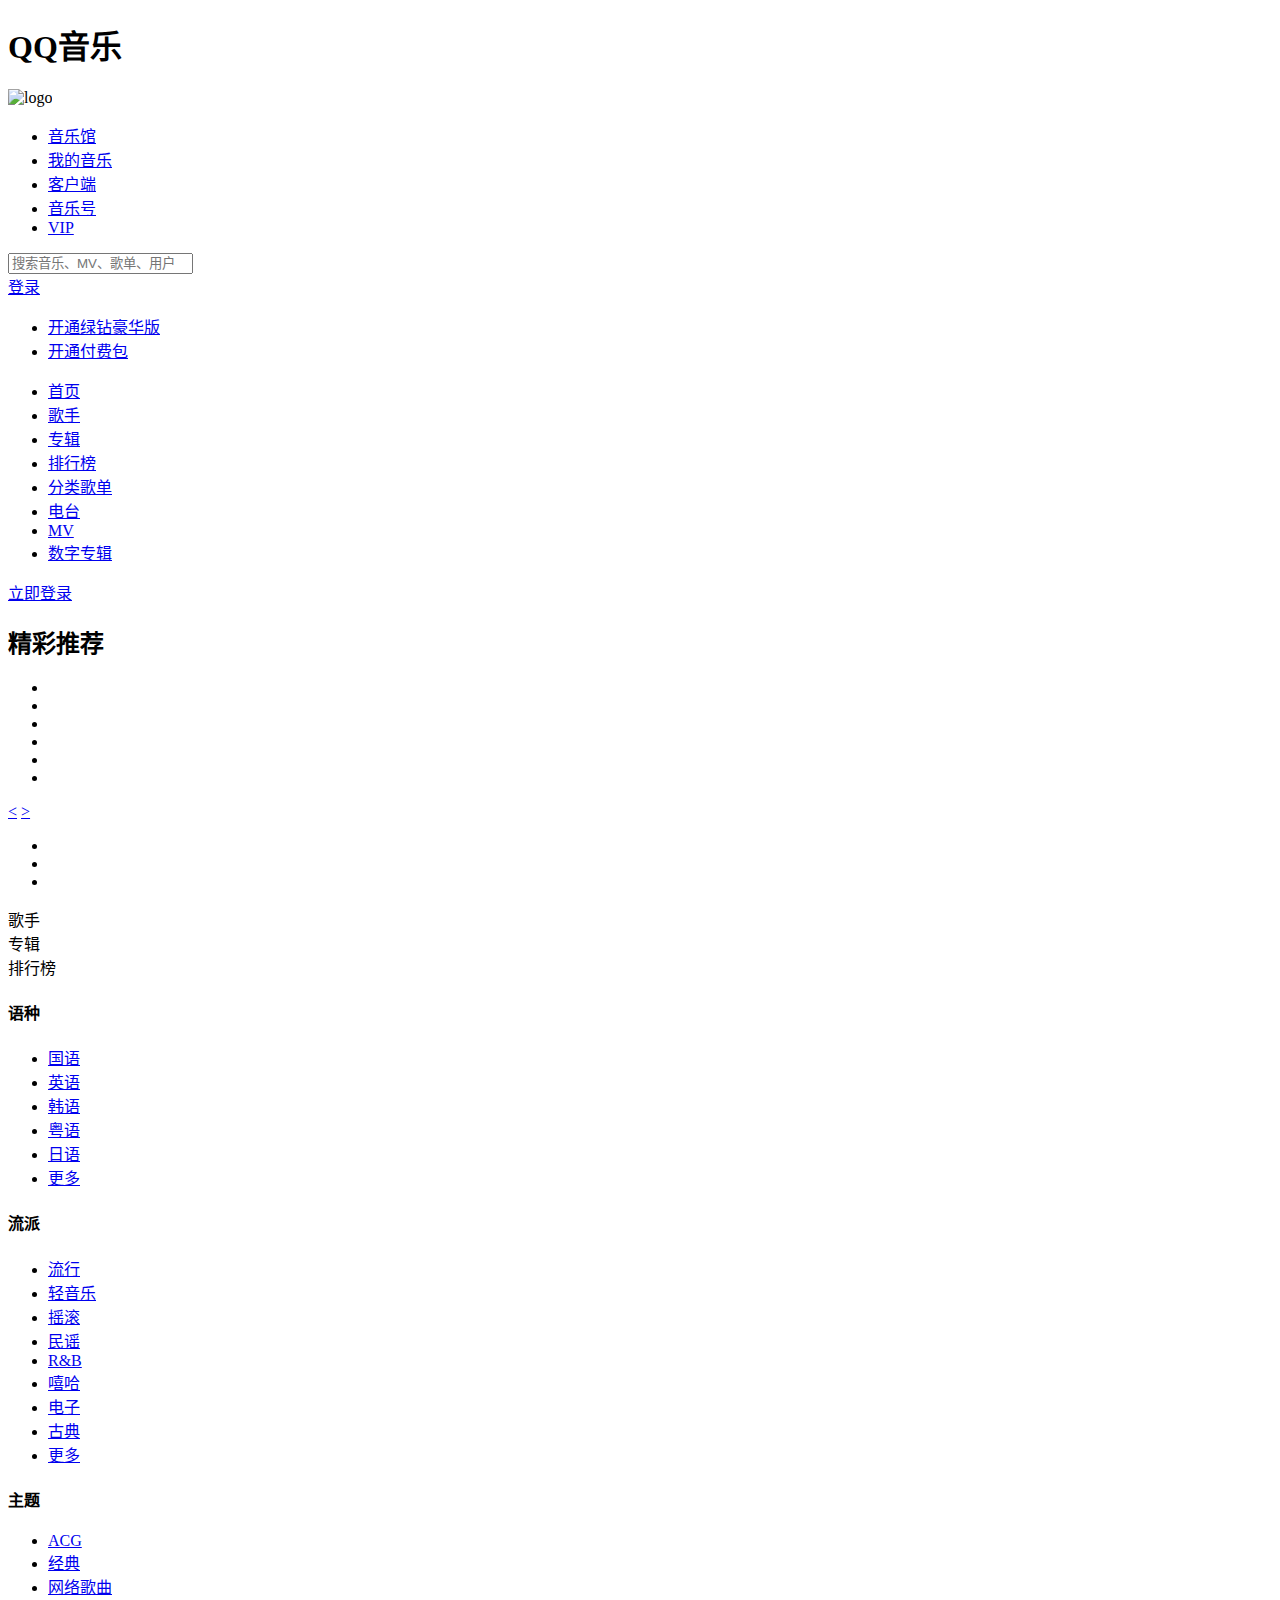
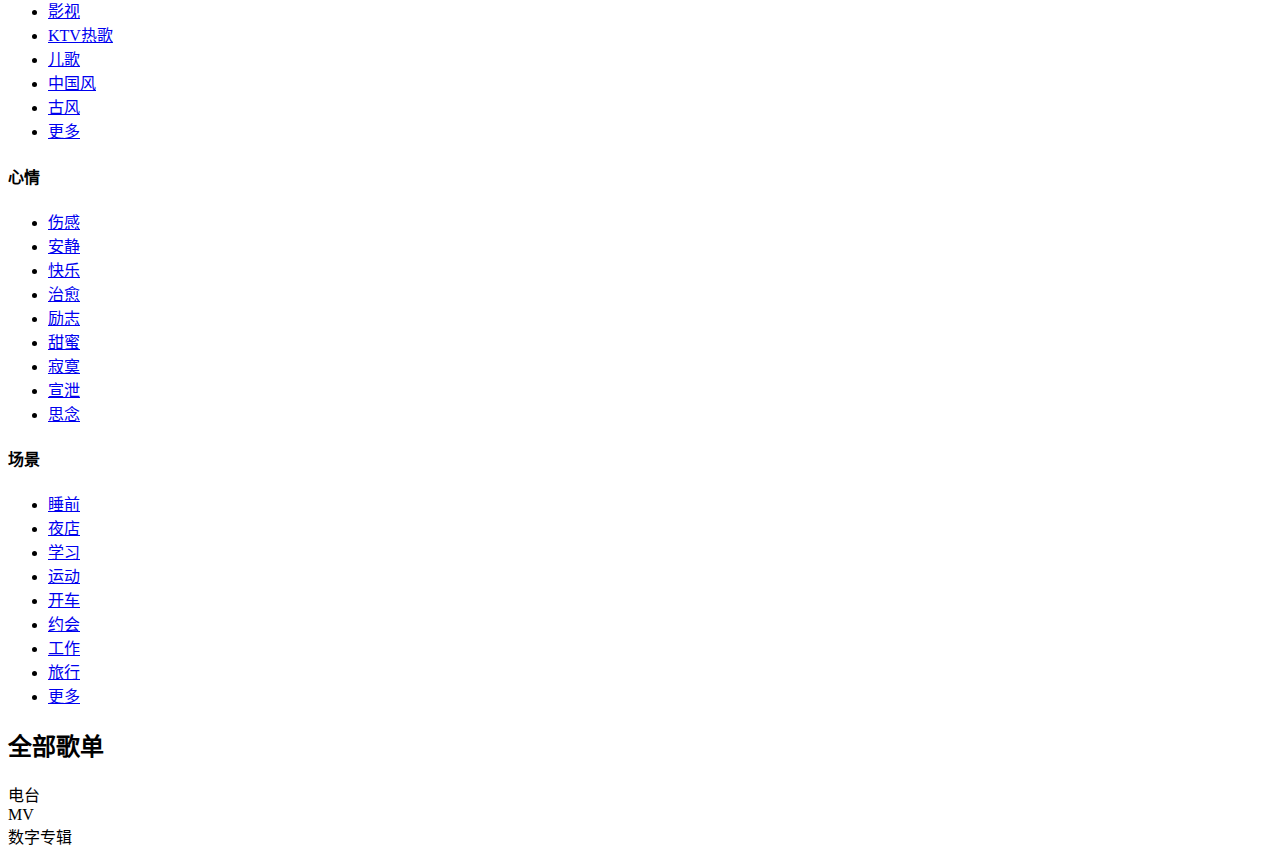
==== index.html @ ee60985c "Create index.html" ====
<!DOCTYPE html>
<html lang="zh-CN">

<head>
  <meta charset="UTF-8">
  <meta name="viewport" content="width=device-width, initial-scale=1.0">
  <meta http-equiv="X-UA-Compatible" content="ie=edge">
  <link rel="stylesheet" href="css/app.css">
  <script src="scripts/jquery-3.3.1/jquery-3.3.1.js"></script>
  <title>QQ音乐</title>
</head>

<body>
  <header id="header">
    <div id="topbar">
      <h1>QQ音乐</h1>
      <img id="logo" src="images/logo@2x.png" alt="logo">
      <ul id="navigation">
        <li id="home" class="navActive">
          <a href="#">音乐馆</a>
        </li>
        <li id="login" class="">
          <a href="#">我的音乐</a>
        </li>
        <li class="">
          <a href="https://y.qq.com/download/index.html" target="_blank"> 客户端</a>
        </li>
        <li class="">
          <a href="https://y.qq.com/vip/daren_recruit/apply.html" target="_blank">音乐号</a>
        </li>
        <li class="">
          <a href="https://y.qq.com/portal/vipportal/index.html" target="_blank">VIP</a>
        </li>
      </ul>
      <div id="search">
        <input type="text" placeholder="搜索音乐、MV、歌单、用户">
        <div id="search-icon">
          <span class="iconfont icon"></span>
        </div>
      </div>
      <div id="login">
        <a href="#">登录</a>
      </div>
      <ul id="pay">
        <li>
          <a href="#">开通绿钻豪华版</a>
        </li>
        <li>
          <a href="#">开通付费包</a>
        </li>
      </ul>
    </div>
    <div class="subnav">
      <ul id="sub-navigation">
        <li class="nav-item" data-role="tab" data-view=".home-view">
          <a class="subActive" href="#">首页</a>
        </li>
        <li class="nav-item" data-role="tab" data-view=".singer-view">
          <a href="#">歌手</a>
        </li>
        <li class="nav-item" data-role="tab" data-view=".album-view">
          <a href="#">专辑</a>
        </li>
        <li class="nav-item" data-role="tab" data-view=".rank-view">
          <a href="#">排行榜</a>
        </li>
        <li class="nav-item" data-role="tab" data-view=".songsList-view">
          <a href="#">分类歌单</a>
        </li>
        <li class="nav-item" data-role="tab" data-view=".radio-view">
          <a href="#">电台</a>
        </li>
        <li class="nav-item" data-role="tab" data-view=".mv-view">
          <a href="#">MV</a>
        </li>
        <li class="nav-item" data-role="tab" data-view=".digitalAlbum-view">
          <a href="#">数字专辑</a>
        </li>
      </ul>
    </div>
  </header>
  <!-- 登录我的音乐页面 -->
  <div class="unlogin hide">
    <div id="title"></div>
    <div id="summery"></div>
    <div id="loginBtn">
      <a href="#" target="_blank">立即登录</a>
    </div>
  </div>
  <div class="tab-contents">
    <!-- 轮播组件_精彩推荐 二图 -->
    <div class="navtab-ct home-view">
      <div id="slider" class="panel-first">
        <h2>精彩推荐</h2>
        <div id="slider-wrap">
          <ul class="slider-list">
            <li class="slider-items">
              <a href="#" target="_blank">
                <img src="images/panel1_carousel_pic0.png" alt="">
              </a>
            </li>
            <li class="slider-items">
              <a href="#" target="_blank">
                <img src="images/panel1_carousel_pic1.png" alt="">
              </a>
            </li>
            <li class="slider-items">
              <a href="#" target="_blank">
                <img src="images/panel1_carousel_pic2.png" alt="">
              </a>
            </li>
            <li class="slider-items">
              <a href="#" target="_blank">
                <img src="images/panel1_carousel_pic3.png" alt="">
              </a>
            </li>
            <li class="slider-items">
              <a href="#" target="_blank">
                <img src="images/panel1_carousel_pic4.png" alt="">
              </a>
            </li>
            <li class="slider-items">
              <a href="#" target="_blank">
                <img src="images/panel1_carousel_pic5.png" alt="">
              </a>
            </li>
          </ul>
        </div>
        <!--翻页按钮 -->
        <a class="pre button" href="#">&lt;</a>
        <a class="next button" href="#">&gt;</a>
        <ul id="bullet">
          <li class="active"></li>
          <li></li>
          <li></li>
        </ul>
      </div>
    </div>
    <div class="navtab-ct singer-view hide">
      歌手
    </div>
    <div class="navtab-ct album-view hide">
      专辑
    </div>
    <div class="navtab-ct rank-view hide">
        排行榜
    </div>
    <!-- 懒加载组件_分类歌单-->
    <div class="navtab-ct songsList-view hide">
        <div id="menu">
          <div class="type">
            <h4>语种</h4>
            <ul class="type-list">
              <li><a href="#">国语</a></li>
              <li><a href="#">英语</a></li>
              <li><a href="#">韩语</a></li>
              <li><a href="#">粤语</a></li>
              <li><a href="#">日语</a></li>
              <li><a href="#">更多<span></span></a></li>
            </ul>
          </div>
          <div class="type">
            <h4>流派</h4>
            <ul class="type-list">
              <li><a href="#">流行</a></li>
              <li><a href="#">轻音乐</a></li>
              <li><a href="#">摇滚</a></li>
              <li><a href="#">民谣</a></li>
              <li><a href="#">R&amp;B</a></li>
              <li><a href="#">嘻哈</a></li>
              <li><a href="#">电子</a></li>
              <li><a href="#">古典</a></li>
              <li><a href="#">更多<span></span></a></li>
            </ul>
          </div>
          <div class="type">
            <h4>主题</h4>
            <ul class="type-list">
              <li><a href="#">ACG</a></li>
              <li><a href="#">经典</a></li>
              <li><a href="#">网络歌曲</a></li>
              <li><a href="#">影视</a></li>
              <li><a href="#">KTV热歌</a></li>
              <li><a href="#">儿歌</a></li>
              <li><a href="#">中国风</a></li>
              <li><a href="#">古风</a></li>
              <li><a href="#">更多<span></span></a></li>
            </ul>
          </div>
          <div class="type">
            <h4>心情</h4>
            <ul class="type-list">
              <li><a href="#">伤感</a></li>
              <li><a href="#">安静</a></li>
              <li><a href="#">快乐</a></li>
              <li><a href="#">治愈</a></li>
              <li><a href="#">励志</a></li>
              <li><a href="#">甜蜜</a></li>
              <li><a href="#">寂寞</a></li>
              <li><a href="#">宣泄</a></li>
              <li><a href="#">思念</a></li>
            </ul>
          </div>
          <div class="type">
            <h4>场景</h4>
            <ul class="type-list">
              <li><a href="#">睡前</a></li>
              <li><a href="#">夜店</a></li>
              <li><a href="#">学习</a></li>
              <li><a href="#">运动</a></li>
              <li><a href="#">开车</a></li>
              <li><a href="#">约会</a></li>
              <li><a href="#">工作</a></li>
              <li><a href="#">旅行</a></li>
              <li><a href="#">更多<span></span></a></li>
            </ul>
          </div>
        </div>
        <div class="songlist">
          <h2>全部歌单</h2>
          <div class="lazyload-wrap">
            <ul class="lazyload-list">
              <!-- 
                <li>
                <a class="cover" href="https://y.qq.com/n/yqq/playsquare/3834933826.html#stat=y_new.playlist.dissname" target="_blank">
                  <img src="../images/lazyload/image0.jpg" alt="">
                  <div class="cover-img"></div>
                </a>
                <div class="singer-info">
                  <a href="https://y.qq.com/n/yqq/playsquare/3834933826.html#stat=y_new.playlist.dissname" target="_blank">Big Room：自驾游听的提神电音</a>
                  <a class="singer-name" href="#">杰少</a>
                  <p>播放量： 102万</p>
                </div>
              </li>
              -->
            </ul>
            <div id="isload"></div>
          </div>
        </div>
    </div>
    <div class="navtab-ct radio-view hide">
        电台
    </div>
    <div class="navtab-ct mv-view hide">
        MV
    </div>
    <div class="navtab-ct digitalAlbum-view hide">
        数字专辑
    </div>
  </div>
 

  <script src="scripts/subnav_Tab.js"></script>
  <script src="scripts/slider_jquery.js"></script>
  <script src="scripts/topbar_Tab.js"></script>
  <script src="scripts/lazyload_jquery.js"></script>
  <!-- 老师的方法
  <div class="qq-slider" id="slider">  
    <div class="qq-slider-wrap">
      <div class="qq-slider-item">
        <a href="#" target="_blank"><img src="images/panel1_carousel_pic0.png" alt=""></a>
      </div>
      <div class="qq-slider-item">
        <a href="#" target="_blank"><img src="images/panel1_carousel_pic1.png" alt=""></a>
      </div>
      <div class="qq-slider-item">
        <a href="#" target="_blank"><img src="images/panel1_carousel_pic2.png" alt=""></a>
      </div>
      <div class="qq-slider-item">
        <a href="#" target="_blank"><img src="images/panel1_carousel_pic3.png" alt=""></a>
      </div>
      <div class="qq-slider-item">
        <a href="#" target="_blank"><img src="images/panel1_carousel_pic4.png" alt=""></a>
      </div> 
    </div>   
  </div>
  <script src="scripts/sliderByTom.js"></script>
  <script src="scripts/app.js"></script>
-->
</body>

</html>
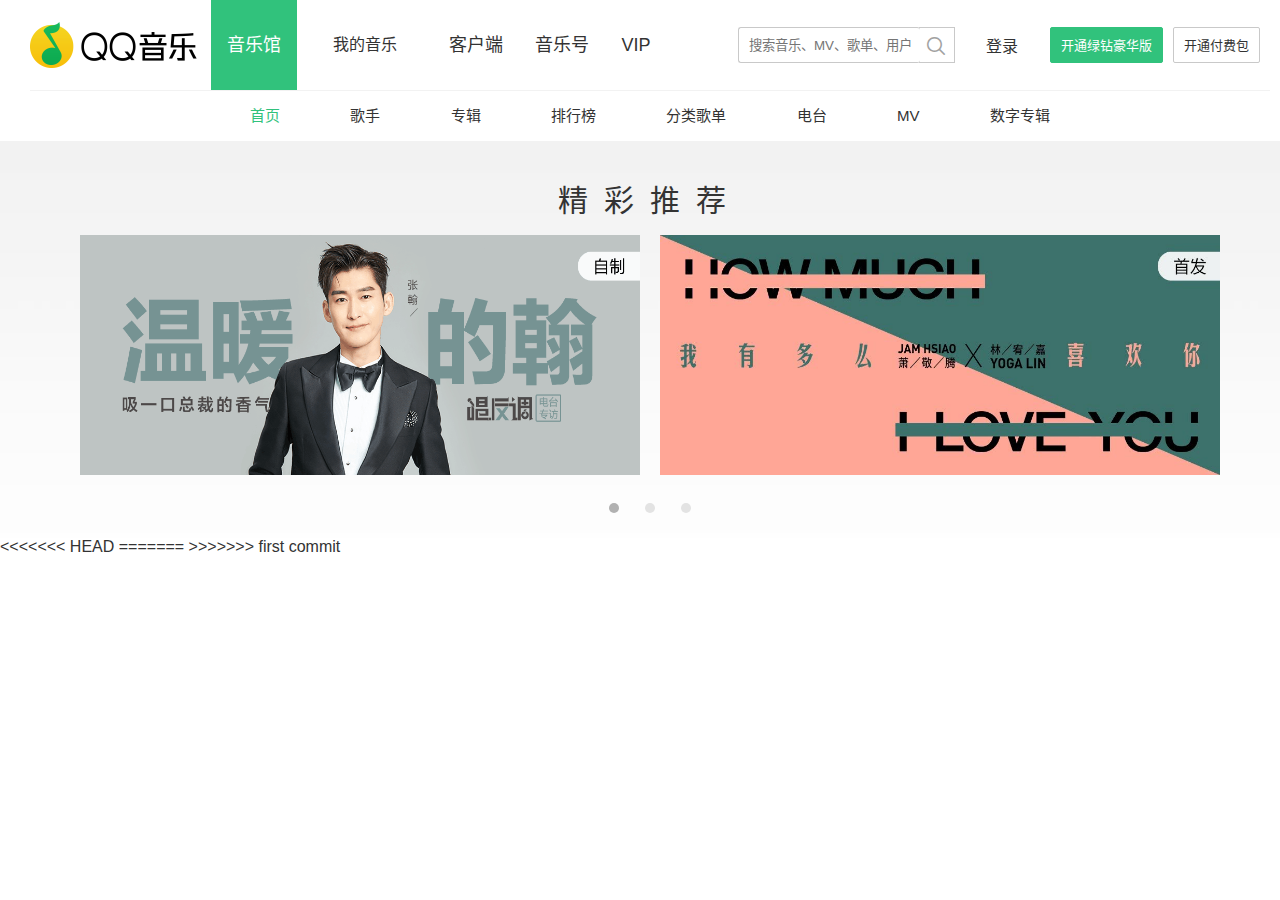
==== commit 7efd00e0: "addfile" ====
--- a/index.html
+++ b/index.html
@@ -279,4 +279,8 @@
 -->
 </body>
 
+<<<<<<< HEAD
 </html>
+=======
+</html>
+>>>>>>> first commit
--- a/css/app.css
+++ b/css/app.css
@@ -0,0 +1,337 @@
+@charset "UTF-8";
+/*重置样式*/
+* {
+  box-sizing: border-box;
+  margin: 0;
+  padding: 0; }
+
+body {
+  margin: 0 auto; }
+
+ul, li {
+  list-style: none; }
+
+a {
+  text-decoration: none;
+  color: #333; }
+
+a:hover {
+  color: #31c27c;
+  cursor: pointer; }
+
+#header {
+  padding: 0 30px; }
+  #header #topbar {
+    display: flex;
+    align-items: center;
+    justify-content: space-between;
+    border-bottom: 1px solid #f2f2f2;
+    background: #fff; }
+    #header #topbar h1 {
+      display: none; }
+    #header #topbar #logo {
+      height: 46px;
+      width: 170px;
+      cursor: pointer; }
+    #header #topbar #navigation {
+      display: flex;
+      flex-wrap: wrap;
+      align-items: center;
+      justify-content: space-between;
+      line-height: 90px;
+      font-size: 18px; }
+      #header #topbar #navigation li {
+        padding: 0 16px; }
+      #header #topbar #navigation .navActive {
+        background: #31c27c; }
+        #header #topbar #navigation .navActive a {
+          color: #fff; }
+    #header #topbar #search {
+      display: flex;
+      justify-content: space-between;
+      margin-left: 60px;
+      font-size: 0; }
+      #header #topbar #search input {
+        width: 182px;
+        height: 36px;
+        margin-right: -1px;
+        padding-left: 10px;
+        border: 1px solid #c9c9c9;
+        border-right: none;
+        border-radius: 3px;
+        outline: none; }
+      #header #topbar #search #search-icon {
+        display: inline-block;
+        width: 36px;
+        height: 36px;
+        line-height: 36px;
+        text-align: center;
+        border: 1px solid #c9c9c9;
+        border-left: none; }
+      #header #topbar #search .icon:before {
+        content: "\e6e4";
+        text-align: center; }
+      #header #topbar #search .icon:hover {
+        color: #31c27c;
+        cursor: pointer; }
+    #header #topbar #login {
+      margin: 0 20px;
+      font-size: 16px; }
+    #header #topbar #pay {
+      font-size: 13px; }
+      #header #topbar #pay li {
+        float: left;
+        padding: 0 10px;
+        margin-right: 10px;
+        height: 36px;
+        line-height: 36px;
+        border-radius: 2px; }
+      #header #topbar #pay li:first-child {
+        border: 1px solid #31c27c;
+        background: #31c27c; }
+      #header #topbar #pay li:first-child a {
+        color: #fff; }
+      #header #topbar #pay li:first-child:hover {
+        background: #2caf6f;
+        border-color: #2caf6f;
+        color: #fff; }
+      #header #topbar #pay li:last-child {
+        border: 1px solid #c9c9c9; }
+      #header #topbar #pay li:last-child:hover {
+        background-color: #ededed;
+        color: #333; }
+  #header #sub-navigation {
+    display: flex;
+    justify-content: space-between;
+    padding: 0 220px;
+    height: 50px;
+    line-height: 50px;
+    font-size: 15px; }
+    #header #sub-navigation .subActive {
+      color: #31c27c; }
+
+.panel-first {
+  width: 100%;
+  padding: 30px 0 20px 0;
+  background: url(../images/panel_background_img.jpg) 50% 0 repeat-x;
+  font-size: 20px;
+  text-align: center;
+  position: relative; }
+  .panel-first h2 {
+    margin: 5px 0;
+    letter-spacing: 16px;
+    cursor: default;
+    font-weight: normal; }
+  .panel-first #slider-wrap {
+    position: relative;
+    overflow: hidden;
+    width: 1160px;
+    /*图片height=240px+ margin-top + margin-bottom*/
+    height: 260px;
+    margin: 0 auto; }
+    .panel-first #slider-wrap .slider-list {
+      position: absolute;
+      /*width: 3480px; js实现*/
+      /*left: -1160px;*/ }
+      .panel-first #slider-wrap .slider-list img {
+        width: 560px;
+        height: 240px;
+        margin: 10px;
+        float: left; }
+  .panel-first .button {
+    position: absolute;
+    width: 90px;
+    height: 120px;
+    line-height: 100px;
+    top: 50%;
+    margin-top: -45px;
+    background: #f3f3f3;
+    font-size: 60px;
+    color: #fff;
+    opacity: 0; }
+  .panel-first .pre {
+    left: 0px; }
+  .panel-first .next {
+    right: 0px; }
+  .panel-first .button:hover {
+    background: #fff; }
+  .panel-first #bullet {
+    width: 100%;
+    margin: 0 auto;
+    padding-top: 10px; }
+    .panel-first #bullet li {
+      display: inline-block;
+      width: 10px;
+      height: 10px;
+      margin: 0 10px;
+      border-radius: 50%;
+      background: #e3e3e3;
+      cursor: pointer; }
+    .panel-first #bullet li:hover {
+      background: #b1b1b1; }
+    .panel-first #bullet .active {
+      background: #b1b1b1; }
+
+.panel-first:hover .button {
+  opacity: 0.6; }
+
+/* flex布局
+.qq-slider{
+    width: 100%;
+    overflow: hidden;
+    .qq-slider-wrap{
+        //width: 500%; js实现
+        display: flex;
+    }
+    .qq-slider-item{
+        flex-basis: 100%;
+        > a{
+            display: block;
+            img{
+                width: 100%;
+                display: block;
+            }
+        }
+    }
+} */
+.unlogin {
+  height: 622px;
+  margin-top: -1px;
+  background: url(../images/unlogin_bg_image.jpg) 50% no-repeat;
+  background-size: cover;
+  overflow: hidden; }
+  .unlogin #title {
+    width: 735px;
+    height: 64px;
+    margin: 0 auto;
+    margin-top: 210px;
+    background: url(../images/unlogin_title.png);
+    background-position: 0 0; }
+  .unlogin #summery {
+    width: 350px;
+    height: 32px;
+    margin: 30px auto;
+    background: url(../images/unlogin_title.png);
+    background-position: 0px 32px; }
+  .unlogin #loginBtn {
+    margin: 0 auto;
+    width: 128px;
+    height: 48px;
+    line-height: 48px;
+    border-radius: 2px;
+    text-align: center;
+    background: #31c27c;
+    font-size: 20px; }
+    .unlogin #loginBtn a {
+      color: #fff; }
+    .unlogin #loginBtn:hover {
+      background: #2caf6f; }
+
+.hide {
+  display: none; }
+
+.songsList-view {
+  width: 100%;
+  background: url(../images/panel_background_img.jpg) 50% 0 repeat-x;
+  font-size: 14px; }
+  .songsList-view #menu {
+    display: flex;
+    justify-content: space-between;
+    padding: 60px 30px 32px 30px; }
+    .songsList-view #menu .type {
+      padding: 0 25px;
+      border-left: 1px solid #eeeef0; }
+      .songsList-view #menu .type h4 {
+        margin-bottom: 10px;
+        color: #999;
+        cursor: default; }
+      .songsList-view #menu .type .type-list {
+        display: flex;
+        justify-content: space-between;
+        flex-wrap: wrap;
+        min-width: 120px; }
+        .songsList-view #menu .type .type-list li {
+          width: 60px;
+          margin: 5px 0; }
+          .songsList-view #menu .type .type-list li span {
+            display: inline-block;
+            margin-left: 4px;
+            margin-bottom: 2px;
+            padding: 3px;
+            border-right: 2px solid;
+            border-bottom: 2px solid;
+            transform: rotate(45deg);
+            color: #333; }
+        .songsList-view #menu .type .type-list li:hover span {
+          color: #31c27c; }
+    .songsList-view #menu .type:first-child {
+      border-left: 0; }
+  .songsList-view .songlist {
+    width: 100%;
+    padding: 0 30px 32px 30px; }
+    .songsList-view .songlist h2 {
+      margin: 10px 0;
+      font-weight: normal;
+      letter-spacing: 3px; }
+    .songsList-view .songlist .lazyload-list {
+      display: flex;
+      flex-wrap: wrap;
+      font-size: 14px; }
+      .songsList-view .songlist .lazyload-list a {
+        display: block; }
+      .songsList-view .songlist .lazyload-list li {
+        display: inline-block;
+        margin: 10px 25px 30px 0; }
+        .songsList-view .songlist .lazyload-list li .cover {
+          width: 220px;
+          height: 220px;
+          position: relative;
+          overflow: hidden; }
+          .songsList-view .songlist .lazyload-list li .cover img {
+            width: 220px;
+            height: 220px; }
+          .songsList-view .songlist .lazyload-list li .cover .cover-img {
+            position: absolute;
+            top: 50%;
+            left: 50%;
+            transform: translate(-50%, -50%);
+            width: 70px;
+            height: 70px;
+            background: url("../images/lazyload/cover_play.png");
+            opacity: 0; }
+        .songsList-view .songlist .lazyload-list li .cover:hover img {
+          transform: scale(1.07) translateZ(0);
+          transition: transform 0.75s cubic-bezier(0, 1, 0.75, 1); }
+        .songsList-view .songlist .lazyload-list li .cover:hover .cover-img {
+          opacity: 1; }
+        .songsList-view .songlist .lazyload-list li .singer-info {
+          margin-top: 15px; }
+          .songsList-view .songlist .lazyload-list li .singer-info .singer-name, .songsList-view .songlist .lazyload-list li .singer-info p {
+            color: #999; }
+          .songsList-view .songlist .lazyload-list li .singer-info .singer-name:hover {
+            color: #31c27c; }
+    .songsList-view .songlist #isload {
+      width: 70px;
+      height: 70px;
+      display: none; }
+
+@font-face {
+  font-family: "iconfont";
+  src: url("iconfont.eot?t=1527433373524");
+  /* IE9*/
+  src: url("iconfont.eot?t=1527433373524#iefix") format("embedded-opentype"), url("[data-uri]") format("woff"), url("iconfont.ttf?t=1527433373524") format("truetype"), url("iconfont.svg?t=1527433373524#iconfont") format("svg");
+  /* iOS 4.1- */ }
+
+body {
+  width: 1300px;
+  background: #fff;
+  font-family: poppin, Tahoma, Arial, 微软雅黑, sans-serif;
+  color: #333; }
+
+.iconfont {
+  font-family: "iconfont" !important;
+  font-size: 24px;
+  font-style: normal;
+  -webkit-font-smoothing: antialiased;
+  -moz-osx-font-smoothing: grayscale;
+  color: #a2a2a2; }
